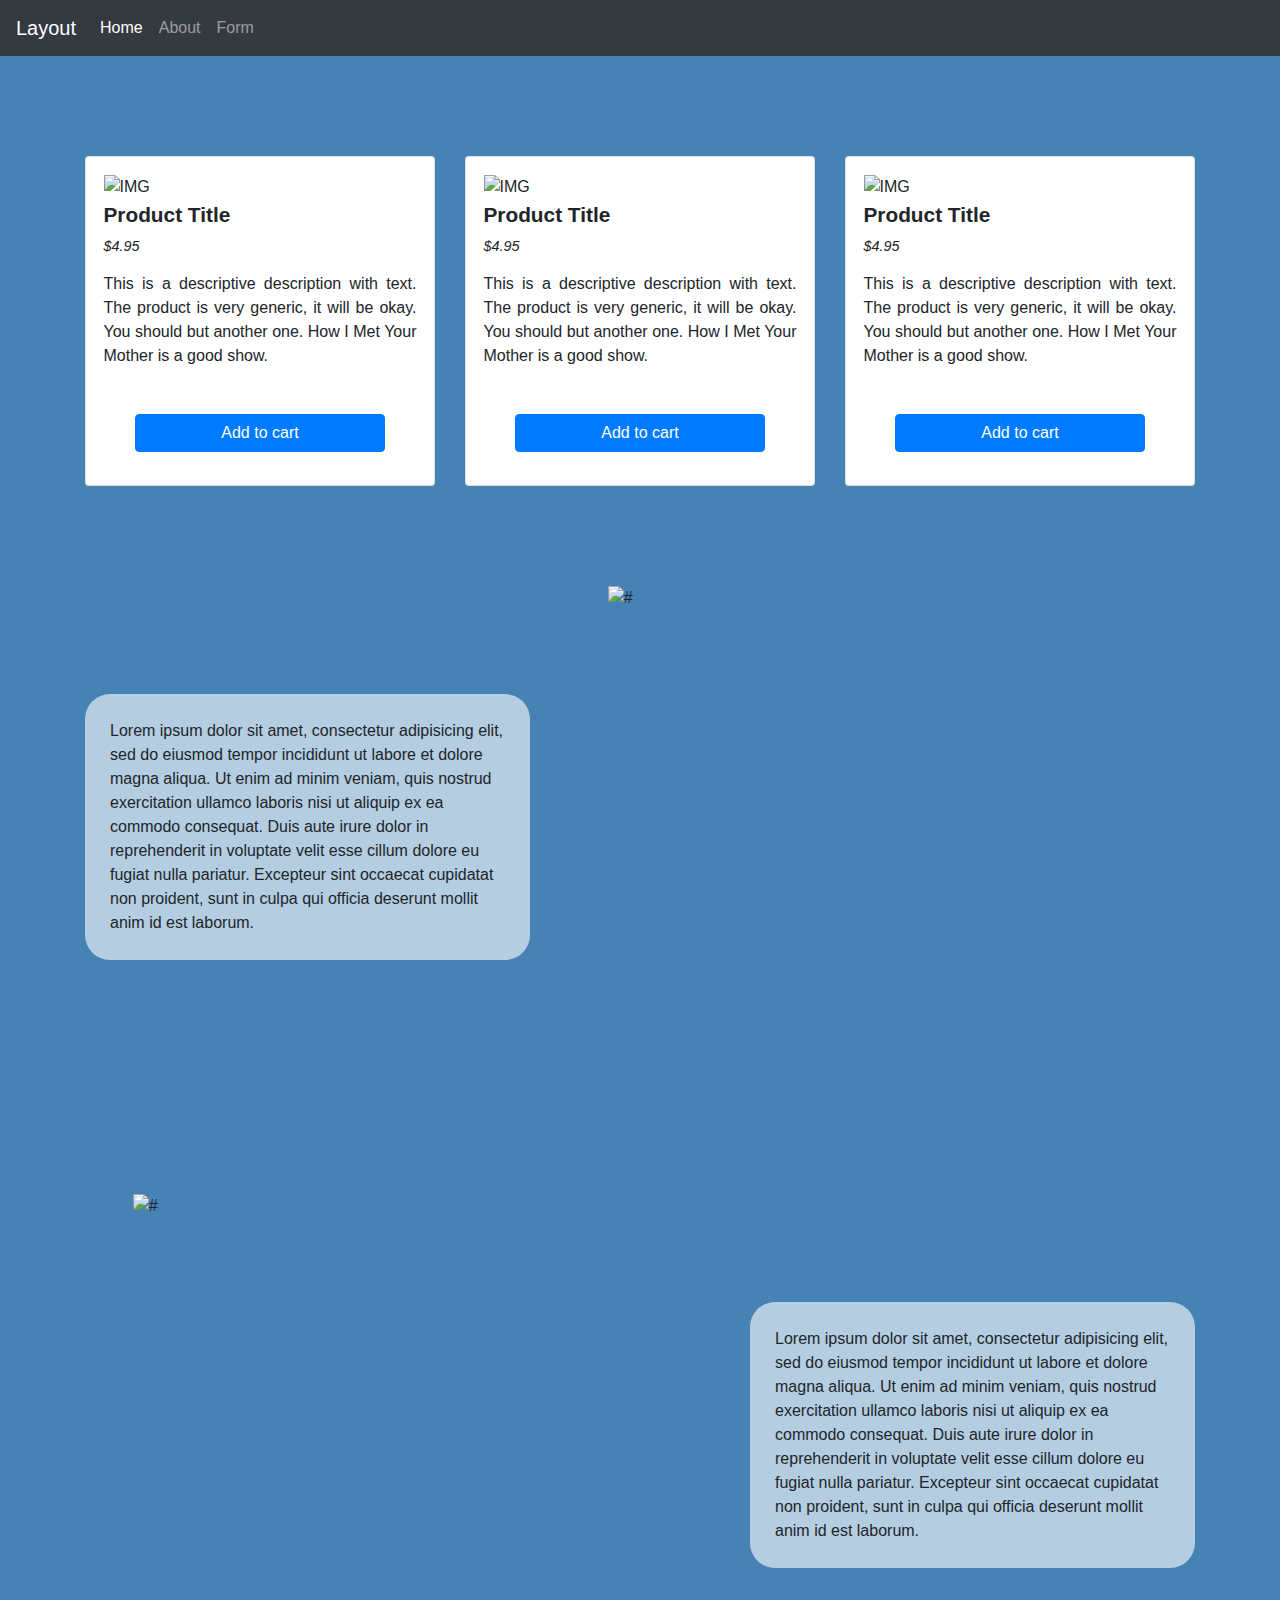
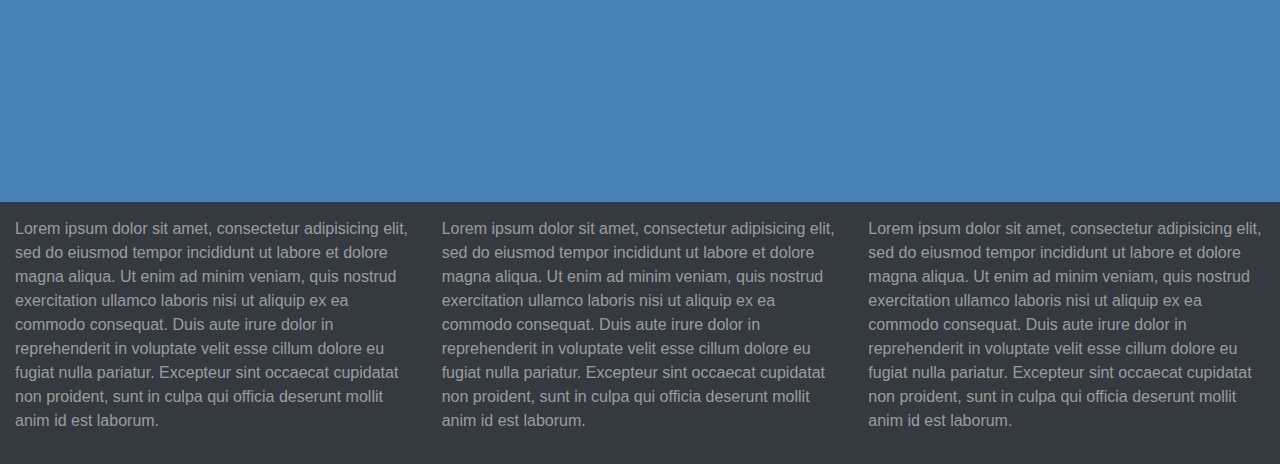
==== index.html @ f8b7eac8 "home page complete, TODO: finish other two pages" ====
<!DOCTYPE html>
<html lang="en" dir="ltr">
  <head>
    <meta charset="utf-8">
    <title>Layout - Home</title>

    <!-- attach bootstrap 4 css -->
    <link rel="stylesheet" href="https://maxcdn.bootstrapcdn.com/bootstrap/4.0.0/css/bootstrap.min.css" integrity="sha384-Gn5384xqQ1aoWXA+058RXPxPg6fy4IWvTNh0E263XmFcJlSAwiGgFAW/dAiS6JXm" crossorigin="anonymous">

    <!-- attach own css -->
    <link rel="stylesheet" href="./css/main.css">
  </head>
  <body>
    <header>
      <div class="row">
        <div class="col-md-12">
          <nav class="navbar navbar-expand-lg navbar-dark bg-dark">
            <a class="navbar-brand" href="./index.html">Layout</a>
            <button class="navbar-toggler" type="button" data-toggle="collapse" data-target="#navbarNav" aria-controls="navbarNav" aria-expanded="false" aria-label="Toggle navigation">
              <span class="navbar-toggler-icon"></span>
            </button>
            <div class="collapse navbar-collapse" id="navbarNav">
              <ul class="navbar-nav">
                <li class="nav-item active">
                  <a class="nav-link" href="./index.html">Home <span class="sr-only">(current)</span></a>
                </li>
                <li class="nav-item">
                  <a class="nav-link" href="./html/about.html">About</a>
                </li>
                <li class="nav-item">
                  <a class="nav-link" href="./html/form.html">Form</a>
                </li>
              </ul>
            </div>
          </nav>
        </div>
      </div>
    </header>

    <main>
      <div class="container">
        <div class="row">
          <div class="col-md-4">
            <div class="card">
              <img src="http://placehold.it/250x250" alt="IMG" class="card-image">
              <div class="card-title">Product Title</div>
              <div class="card-subtitle">$4.95</div>
              <div class="card-text">
                <p>This is a descriptive description with text. The product is very generic, it will be okay. You should but another one. How I Met Your Mother is a good show.</p>
              </div>
              <button class="btn btn-primary">Add to cart</button>
            </div> <!--ends card 1 -->
          </div> <!--ends col 4 for card 1 -->

          <div class="col-md-4">
            <div class="card">
              <img src="http://placehold.it/250x250" alt="IMG" class="card-image">
              <div class="card-title">Product Title</div>
              <div class="card-subtitle">$4.95</div>
              <div class="card-text">
                <p>This is a descriptive description with text. The product is very generic, it will be okay. You should but another one. How I Met Your Mother is a good show.</p>
              </div>
              <button class="btn btn-primary">Add to cart</button>
            </div> <!-- ends card 2 -->
          </div> <!--ends col 4 for card 2-->

          <div class="col-md-4">
            <div class="card">
              <img src="http://placehold.it/250x250" alt="IMG" class="card-image">
              <div class="card-title">Product Title</div>
              <div class="card-subtitle">$4.95</div>
              <div class="card-text">
                <p>This is a descriptive description with text. The product is very generic, it will be okay. You should but another one. How I Met Your Mother is a good show.</p>
              </div>
              <button class="btn btn-primary">Add to cart</button>
            </div> <!--ends card 3-->
          </div> <!--ends col 4 for card 4-->
        </div> <!-- ends row for card -->

        <div class="row">
          <div class="col-md-5">
            <p class="description">Lorem ipsum dolor sit amet, consectetur adipisicing elit, sed do eiusmod tempor incididunt ut labore et dolore magna aliqua. Ut enim ad minim veniam, quis nostrud exercitation ullamco laboris nisi ut aliquip ex ea commodo consequat. Duis aute irure dolor in reprehenderit in voluptate velit esse cillum dolore eu fugiat nulla pariatur. Excepteur sint occaecat cupidatat non proident, sunt in culpa qui officia deserunt mollit anim id est laborum.</p>
          </div> <!--ends col 5-->

          <div class="col-md-7">
            <img src="http://placehold.it/500x500" alt="#" class="center-img">
          </div> <!--ends col 7-->
        </div> <!-- ends row for second main section-->

        <div class="row">
          <div class="col-md-7">
            <img src="http://placehold.it/500x500" alt="#" class="center-img">
            </div> <!--ends col 7-->

          <div class="col-md-5">
            <p class="description">Lorem ipsum dolor sit amet, consectetur adipisicing elit, sed do eiusmod tempor incididunt ut labore et dolore magna aliqua. Ut enim ad minim veniam, quis nostrud exercitation ullamco laboris nisi ut aliquip ex ea commodo consequat. Duis aute irure dolor in reprehenderit in voluptate velit esse cillum dolore eu fugiat nulla pariatur. Excepteur sint occaecat cupidatat non proident, sunt in culpa qui officia deserunt mollit anim id est laborum.</p>
          </div> <!--ends col 5-->
        </div> <!-- ends row for third main section-->
      </div> <!--ends container-->

    </main>

    <footer>
      <div class="row">
        <div class="col-md-4">
          <p>Lorem ipsum dolor sit amet, consectetur adipisicing elit, sed do eiusmod tempor incididunt ut labore et dolore magna aliqua. Ut enim ad minim veniam, quis nostrud exercitation ullamco laboris nisi ut aliquip ex ea commodo consequat. Duis aute irure dolor in reprehenderit in voluptate velit esse cillum dolore eu fugiat nulla pariatur. Excepteur sint occaecat cupidatat non proident, sunt in culpa qui officia deserunt mollit anim id est laborum.</p>
        </div> <!--ends col 4 -->
        <div class="col-md-4">
          <p>Lorem ipsum dolor sit amet, consectetur adipisicing elit, sed do eiusmod tempor incididunt ut labore et dolore magna aliqua. Ut enim ad minim veniam, quis nostrud exercitation ullamco laboris nisi ut aliquip ex ea commodo consequat. Duis aute irure dolor in reprehenderit in voluptate velit esse cillum dolore eu fugiat nulla pariatur. Excepteur sint occaecat cupidatat non proident, sunt in culpa qui officia deserunt mollit anim id est laborum.</p>
        </div> <!--ends col 4 -->
        <div class="col-md-4">
          <p>Lorem ipsum dolor sit amet, consectetur adipisicing elit, sed do eiusmod tempor incididunt ut labore et dolore magna aliqua. Ut enim ad minim veniam, quis nostrud exercitation ullamco laboris nisi ut aliquip ex ea commodo consequat. Duis aute irure dolor in reprehenderit in voluptate velit esse cillum dolore eu fugiat nulla pariatur. Excepteur sint occaecat cupidatat non proident, sunt in culpa qui officia deserunt mollit anim id est laborum.</p>
        </div>  <!-- ends col 4 -->
      </div> <!-- ends row for footer -->

    </footer>


    <!-- attach bootstrap 4 js -->
    <script src="https://code.jquery.com/jquery-3.2.1.slim.min.js" integrity="sha384-KJ3o2DKtIkvYIK3UENzmM7KCkRr/rE9/Qpg6aAZGJwFDMVNA/GpGFF93hXpG5KkN" crossorigin="anonymous"></script>
    <script src="https://cdnjs.cloudflare.com/ajax/libs/popper.js/1.12.9/umd/popper.min.js" integrity="sha384-ApNbgh9B+Y1QKtv3Rn7W3mgPxhU9K/ScQsAP7hUibX39j7fakFPskvXusvfa0b4Q" crossorigin="anonymous"></script>
    <script src="https://maxcdn.bootstrapcdn.com/bootstrap/4.0.0/js/bootstrap.min.js" integrity="sha384-JZR6Spejh4U02d8jOt6vLEHfe/JQGiRRSQQxSfFWpi1MquVdAyjUar5+76PVCmYl" crossorigin="anonymous"></script>
  </body>
</html>
---- css/main.css ----
body {
  background-color: steelblue;
  overflow-x: hidden;
}

.container>.row {
  margin-top:75px;
}

.card {
  padding: 5%;
  margin-top: 25px;
}

.card-img {
  display: block;
  margin: 25px auto;
  width: 100%;
  border-radius: 5px;
}

.card-title {
  font-size: 130%;
  font-weight: bold;
}

.card-subtitle {
  font-size: 90%;
  font-style: italic;
}

.card-text>p {
  text-align: justify;
  padding: 15px 0px;
}

.btn {
  display: block;
  width: 80%;
  margin: 15px auto;
}

.description {
  margin: 30% auto;
  background-color: rgba(255, 255, 255, 0.6);
  padding: 25px;
  border-radius: 25px;
}

.center-img {
  display: block;
  margin: 25px auto;
  width: 85%;
}

footer {
  margin-top: 100px;
  padding: 15px;
  background-color: #343a40!important;
}

footer p {
  color: rgba(255, 255, 255, 0.5);
}
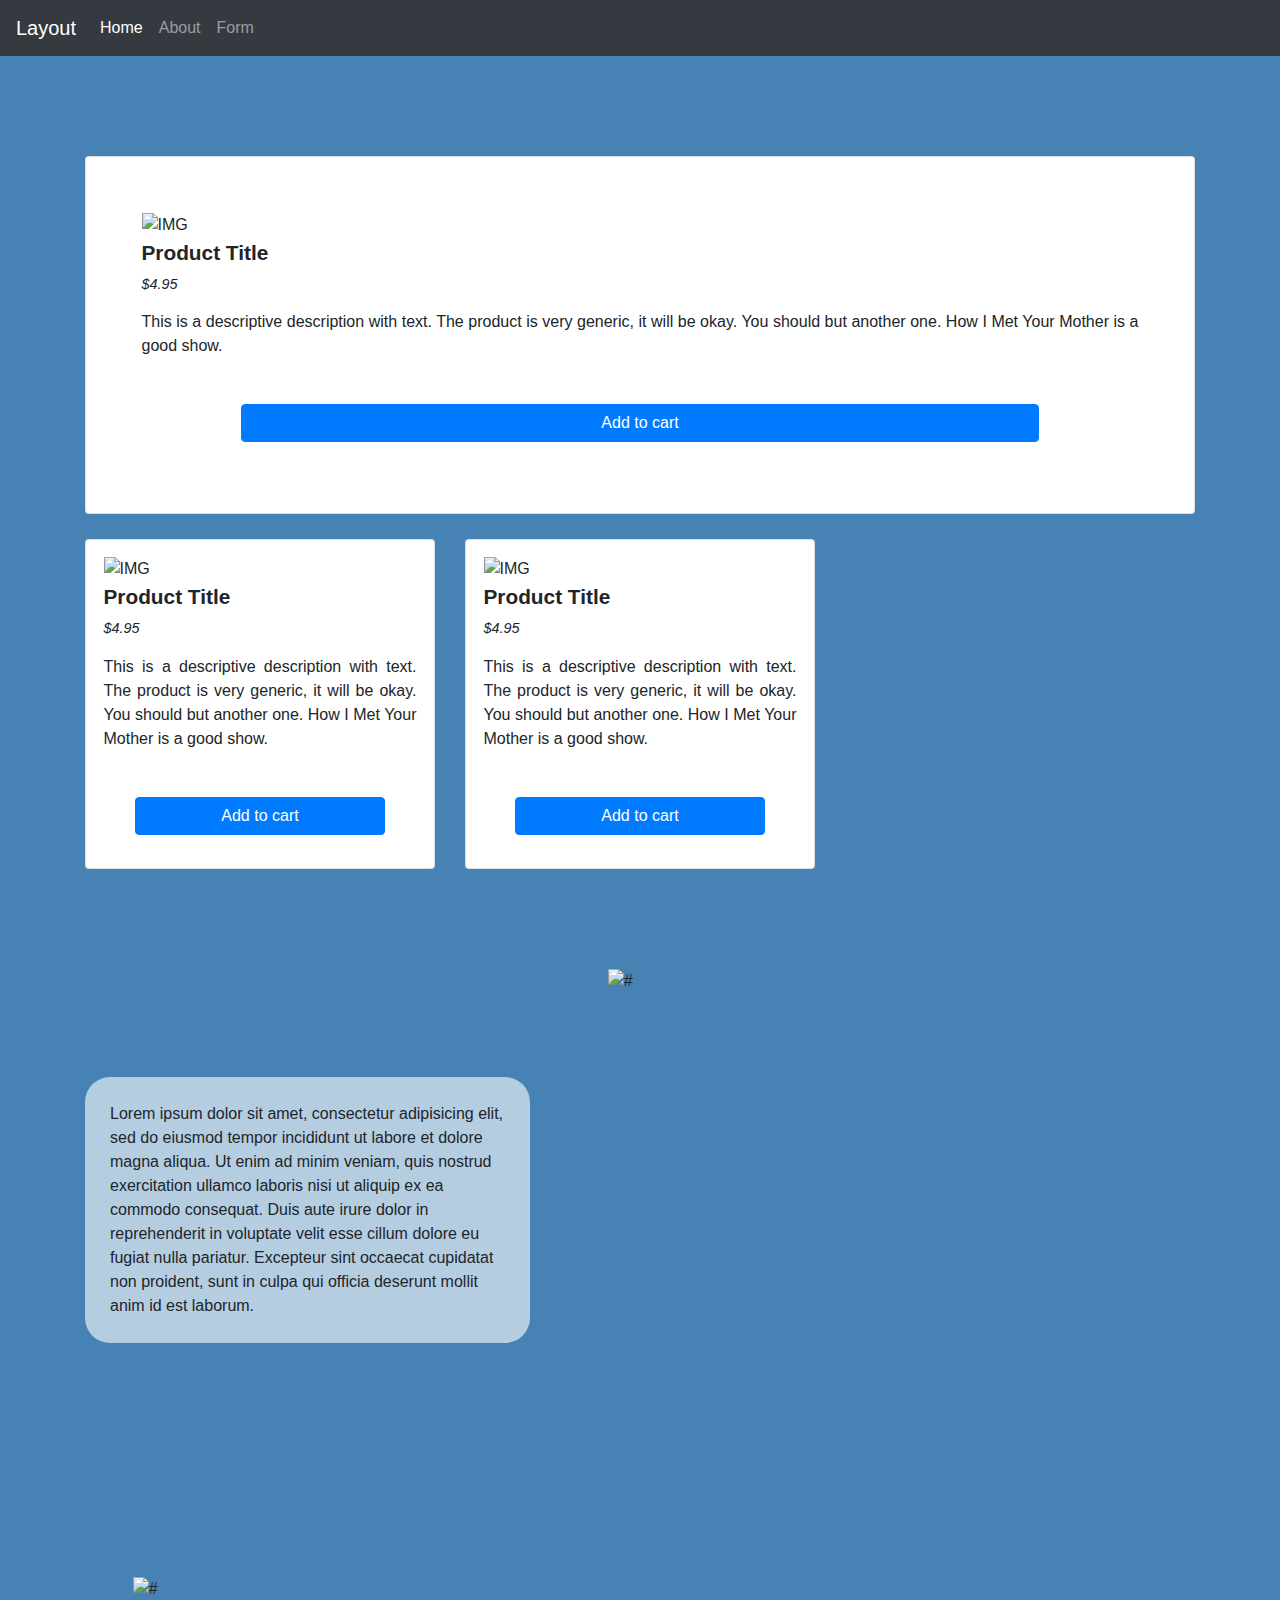
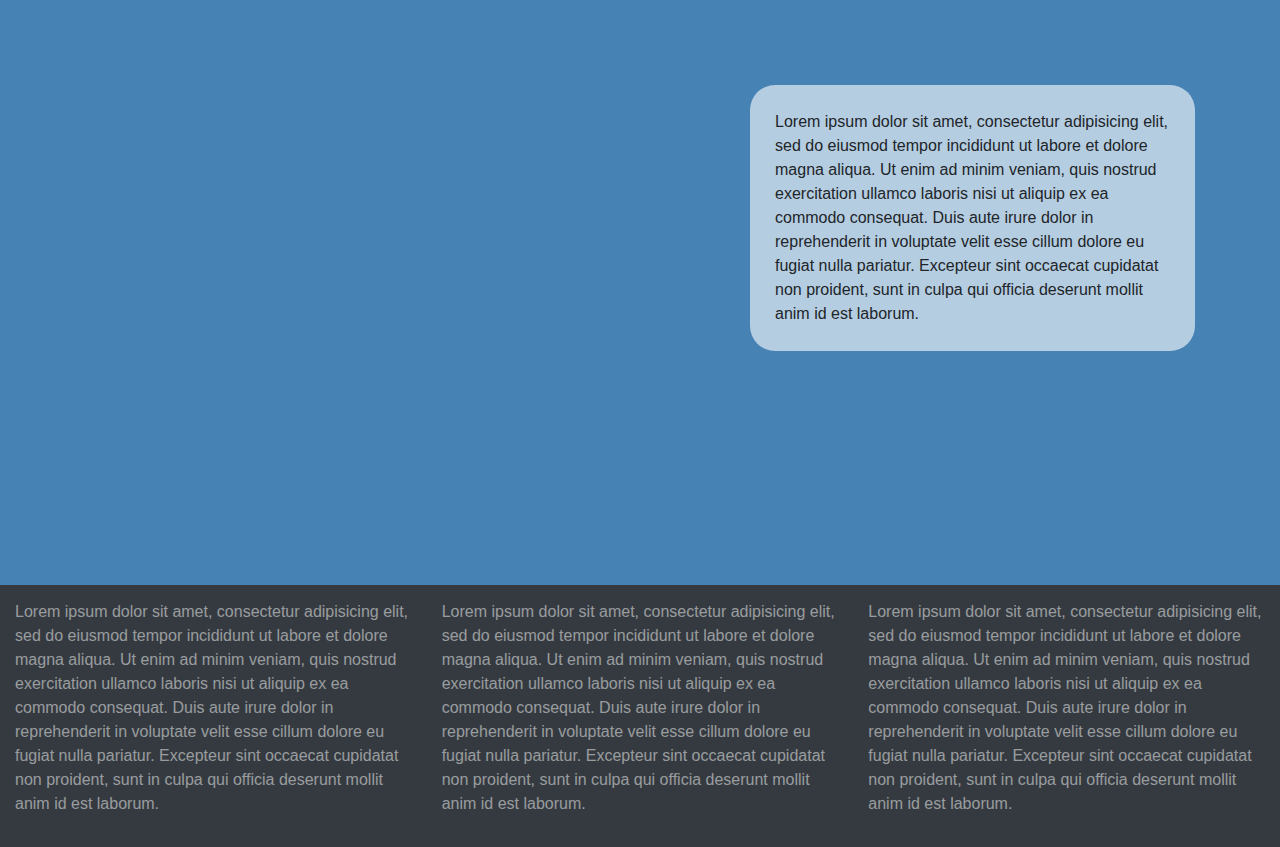
==== commit a754f97a: "completed assignment" ====
--- a/index.html
+++ b/index.html
@@ -40,7 +40,7 @@
     <main>
       <div class="container">
         <div class="row">
-          <div class="col-md-4">
+          <div class="col-lg-12">
             <div class="card">
               <img src="http://placehold.it/250x250" alt="IMG" class="card-image">
               <div class="card-title">Product Title</div>
